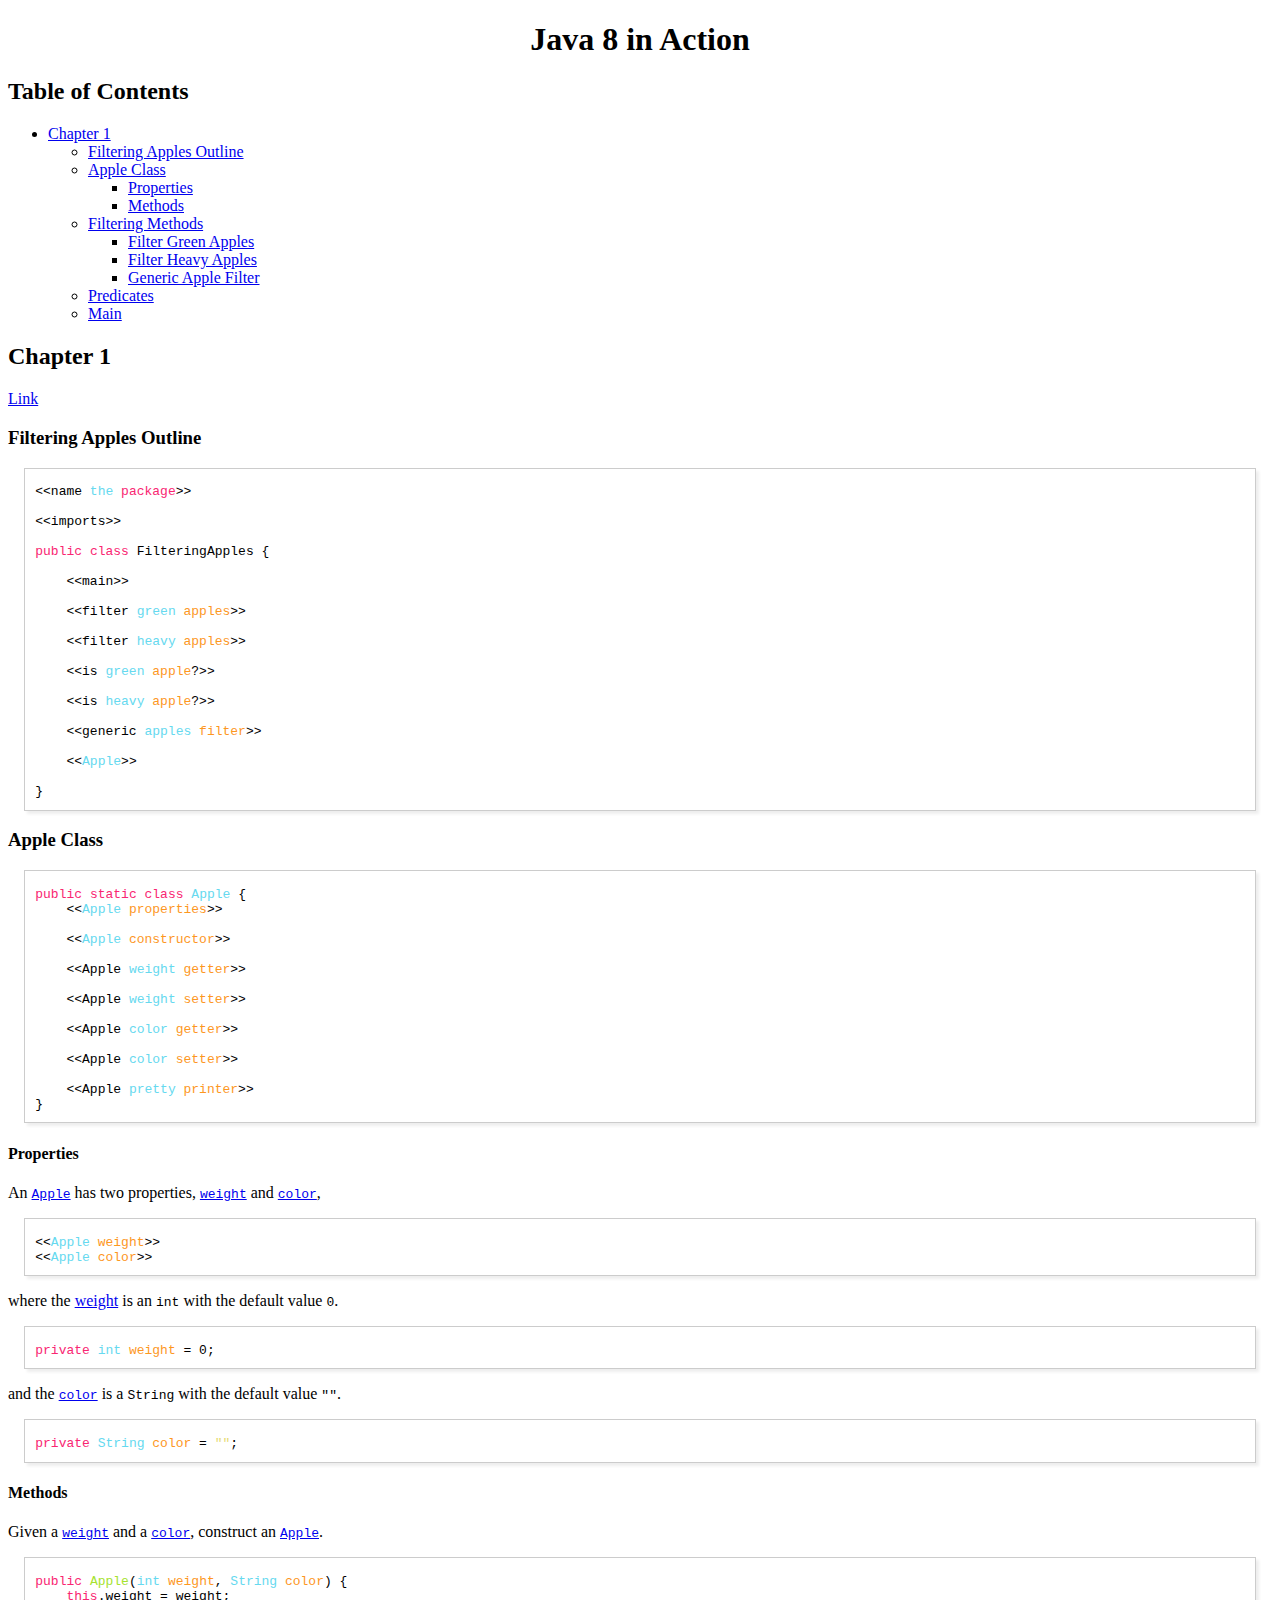
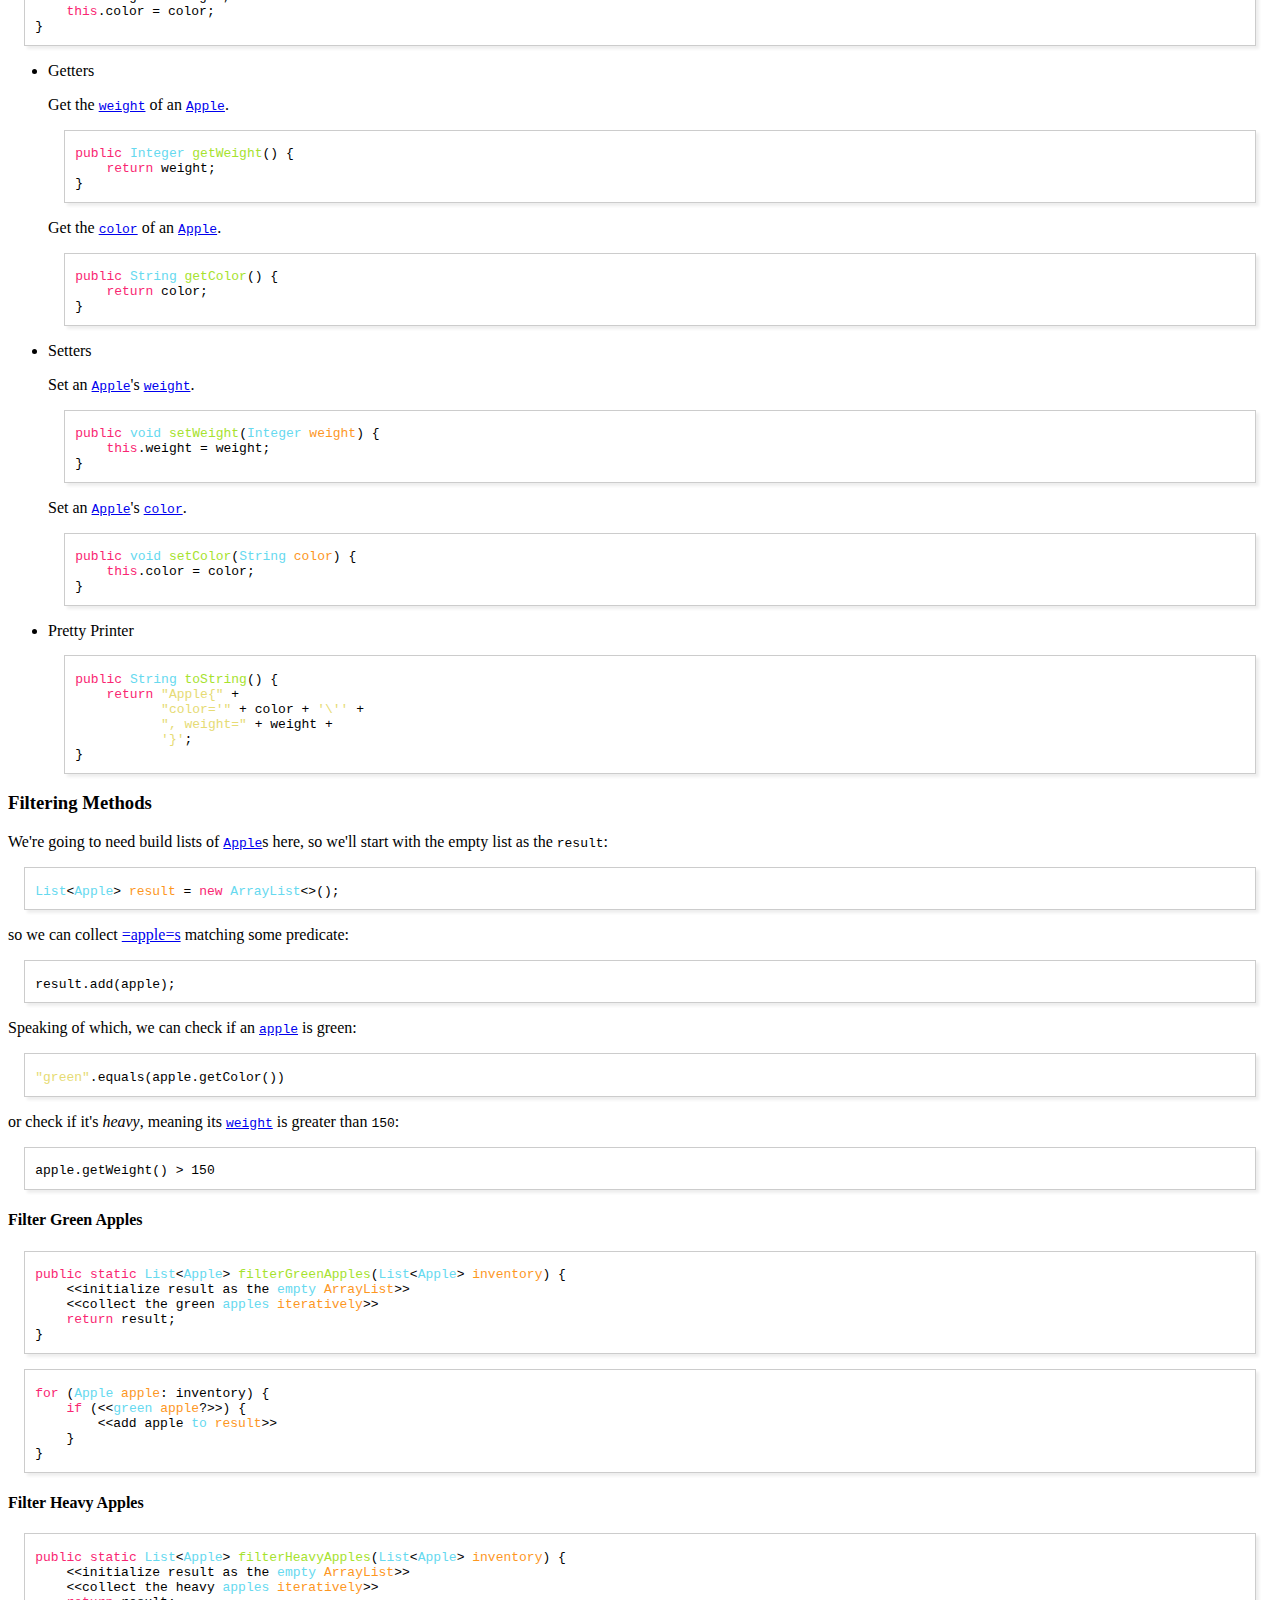
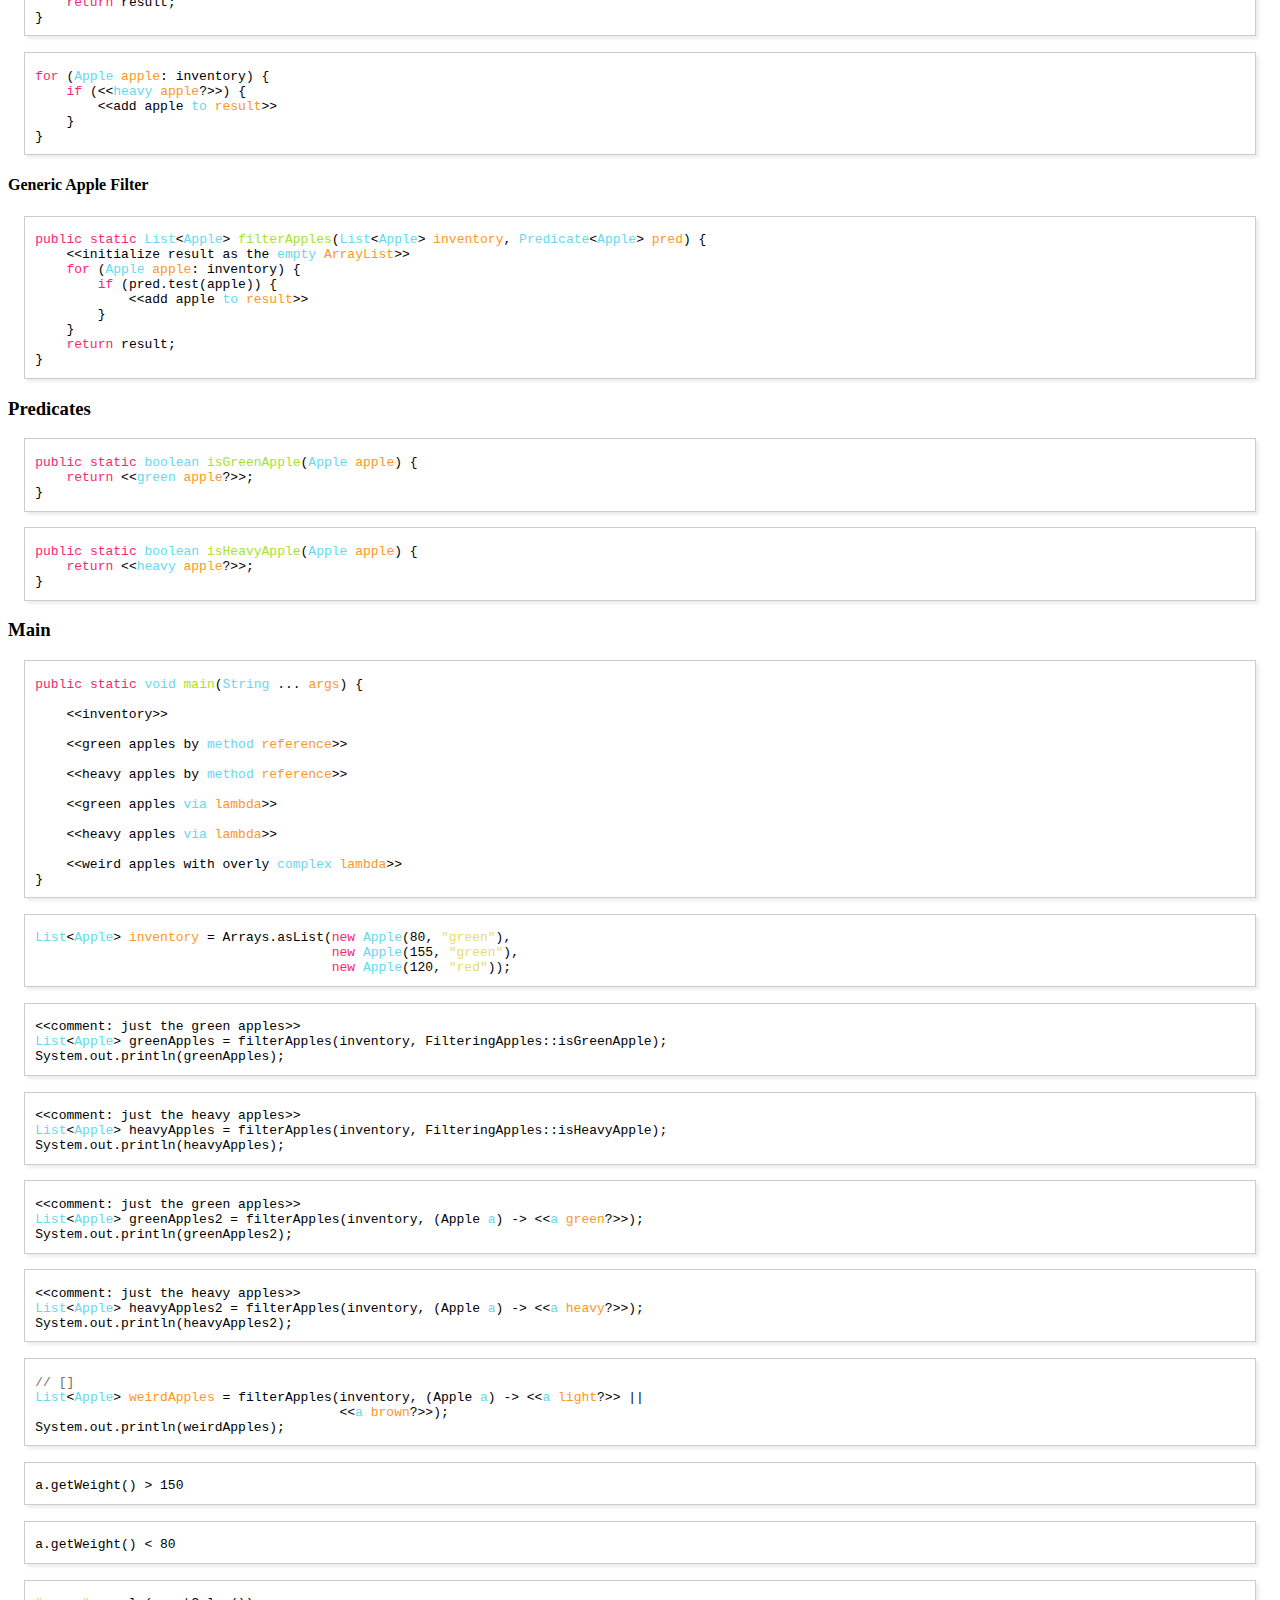
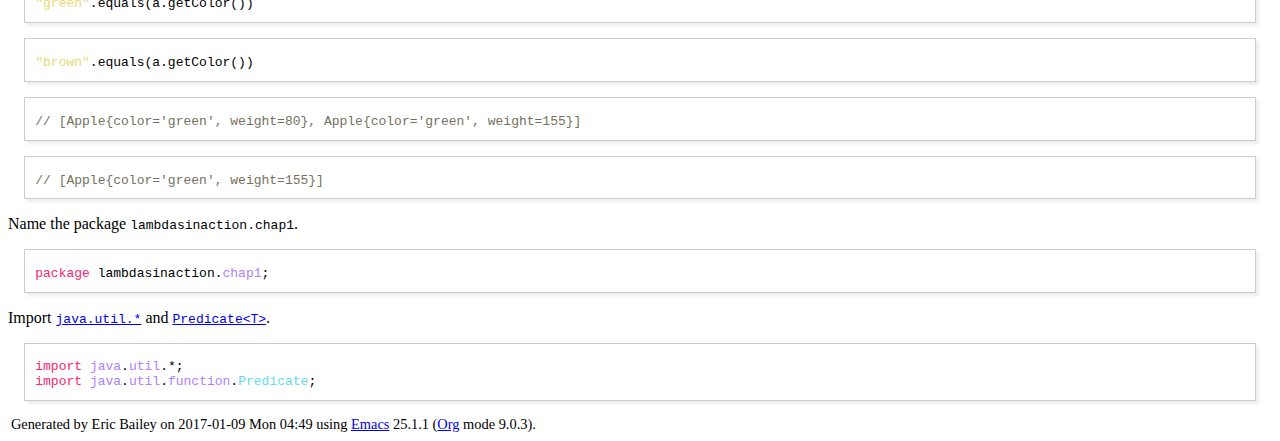
==== docs/java8.html @ 61af4e5e "its -> it's" ====
<!DOCTYPE html>
<html lang="en">
<head>
<!-- 2017-01-09 Mon 04:49 -->
<meta charset="utf-8">
<meta name="viewport" content="width=device-width, initial-scale=1">
<title>Java 8 in Action</title>
<meta name="generator" content="Org mode">
<meta name="author" content="Eric Bailey">
<meta name="description" content="Notes as I read the Java 8 Manning book."
>
<meta name="keywords" content="notes, Java, Java 8, functional programming">
<style type="text/css">
 <!--/*--><![CDATA[/*><!--*/
  .title  { text-align: center;
             margin-bottom: .2em; }
  .subtitle { text-align: center;
              font-size: medium;
              font-weight: bold;
              margin-top:0; }
  .todo   { font-family: monospace; color: red; }
  .done   { font-family: monospace; color: green; }
  .priority { font-family: monospace; color: orange; }
  .tag    { background-color: #eee; font-family: monospace;
            padding: 2px; font-size: 80%; font-weight: normal; }
  .timestamp { color: #bebebe; }
  .timestamp-kwd { color: #5f9ea0; }
  .org-right  { margin-left: auto; margin-right: 0px;  text-align: right; }
  .org-left   { margin-left: 0px;  margin-right: auto; text-align: left; }
  .org-center { margin-left: auto; margin-right: auto; text-align: center; }
  .underline { text-decoration: underline; }
  #postamble p, #preamble p { font-size: 90%; margin: .2em; }
  p.verse { margin-left: 3%; }
  pre {
    border: 1px solid #ccc;
    box-shadow: 3px 3px 3px #eee;
    padding: 8pt;
    font-family: monospace;
    overflow: auto;
    margin: 1.2em;
  }
  pre.src {
    position: relative;
    overflow: visible;
    padding-top: 1.2em;
  }
  pre.src:before {
    display: none;
    position: absolute;
    background-color: white;
    top: -10px;
    right: 10px;
    padding: 3px;
    border: 1px solid black;
  }
  pre.src:hover:before { display: inline;}
  /* Languages per Org manual */
  pre.src-asymptote:before { content: 'Asymptote'; }
  pre.src-awk:before { content: 'Awk'; }
  pre.src-C:before { content: 'C'; }
  /* pre.src-C++ doesn't work in CSS */
  pre.src-clojure:before { content: 'Clojure'; }
  pre.src-css:before { content: 'CSS'; }
  pre.src-D:before { content: 'D'; }
  pre.src-ditaa:before { content: 'ditaa'; }
  pre.src-dot:before { content: 'Graphviz'; }
  pre.src-calc:before { content: 'Emacs Calc'; }
  pre.src-emacs-lisp:before { content: 'Emacs Lisp'; }
  pre.src-fortran:before { content: 'Fortran'; }
  pre.src-gnuplot:before { content: 'gnuplot'; }
  pre.src-haskell:before { content: 'Haskell'; }
  pre.src-java:before { content: 'Java'; }
  pre.src-js:before { content: 'Javascript'; }
  pre.src-latex:before { content: 'LaTeX'; }
  pre.src-ledger:before { content: 'Ledger'; }
  pre.src-lisp:before { content: 'Lisp'; }
  pre.src-lilypond:before { content: 'Lilypond'; }
  pre.src-lua:before { content: 'Lua'; }
  pre.src-matlab:before { content: 'MATLAB'; }
  pre.src-mscgen:before { content: 'Mscgen'; }
  pre.src-ocaml:before { content: 'Objective Caml'; }
  pre.src-octave:before { content: 'Octave'; }
  pre.src-org:before { content: 'Org mode'; }
  pre.src-oz:before { content: 'OZ'; }
  pre.src-plantuml:before { content: 'Plantuml'; }
  pre.src-processing:before { content: 'Processing.js'; }
  pre.src-python:before { content: 'Python'; }
  pre.src-R:before { content: 'R'; }
  pre.src-ruby:before { content: 'Ruby'; }
  pre.src-sass:before { content: 'Sass'; }
  pre.src-scheme:before { content: 'Scheme'; }
  pre.src-screen:before { content: 'Gnu Screen'; }
  pre.src-sed:before { content: 'Sed'; }
  pre.src-sh:before { content: 'shell'; }
  pre.src-sql:before { content: 'SQL'; }
  pre.src-sqlite:before { content: 'SQLite'; }
  /* additional languages in org.el's org-babel-load-languages alist */
  pre.src-forth:before { content: 'Forth'; }
  pre.src-io:before { content: 'IO'; }
  pre.src-J:before { content: 'J'; }
  pre.src-makefile:before { content: 'Makefile'; }
  pre.src-maxima:before { content: 'Maxima'; }
  pre.src-perl:before { content: 'Perl'; }
  pre.src-picolisp:before { content: 'Pico Lisp'; }
  pre.src-scala:before { content: 'Scala'; }
  pre.src-shell:before { content: 'Shell Script'; }
  pre.src-ebnf2ps:before { content: 'ebfn2ps'; }
  /* additional language identifiers per "defun org-babel-execute"
       in ob-*.el */
  pre.src-cpp:before  { content: 'C++'; }
  pre.src-abc:before  { content: 'ABC'; }
  pre.src-coq:before  { content: 'Coq'; }
  pre.src-groovy:before  { content: 'Groovy'; }
  /* additional language identifiers from org-babel-shell-names in
     ob-shell.el: ob-shell is the only babel language using a lambda to put
     the execution function name together. */
  pre.src-bash:before  { content: 'bash'; }
  pre.src-csh:before  { content: 'csh'; }
  pre.src-ash:before  { content: 'ash'; }
  pre.src-dash:before  { content: 'dash'; }
  pre.src-ksh:before  { content: 'ksh'; }
  pre.src-mksh:before  { content: 'mksh'; }
  pre.src-posh:before  { content: 'posh'; }
  /* Additional Emacs modes also supported by the LaTeX listings package */
  pre.src-ada:before { content: 'Ada'; }
  pre.src-asm:before { content: 'Assembler'; }
  pre.src-caml:before { content: 'Caml'; }
  pre.src-delphi:before { content: 'Delphi'; }
  pre.src-html:before { content: 'HTML'; }
  pre.src-idl:before { content: 'IDL'; }
  pre.src-mercury:before { content: 'Mercury'; }
  pre.src-metapost:before { content: 'MetaPost'; }
  pre.src-modula-2:before { content: 'Modula-2'; }
  pre.src-pascal:before { content: 'Pascal'; }
  pre.src-ps:before { content: 'PostScript'; }
  pre.src-prolog:before { content: 'Prolog'; }
  pre.src-simula:before { content: 'Simula'; }
  pre.src-tcl:before { content: 'tcl'; }
  pre.src-tex:before { content: 'TeX'; }
  pre.src-plain-tex:before { content: 'Plain TeX'; }
  pre.src-verilog:before { content: 'Verilog'; }
  pre.src-vhdl:before { content: 'VHDL'; }
  pre.src-xml:before { content: 'XML'; }
  pre.src-nxml:before { content: 'XML'; }
  /* add a generic configuration mode; LaTeX export needs an additional
     (add-to-list 'org-latex-listings-langs '(conf " ")) in .emacs */
  pre.src-conf:before { content: 'Configuration File'; }

  table { border-collapse:collapse; }
  caption.t-above { caption-side: top; }
  caption.t-bottom { caption-side: bottom; }
  td, th { vertical-align:top;  }
  th.org-right  { text-align: center;  }
  th.org-left   { text-align: center;   }
  th.org-center { text-align: center; }
  td.org-right  { text-align: right;  }
  td.org-left   { text-align: left;   }
  td.org-center { text-align: center; }
  dt { font-weight: bold; }
  .footpara { display: inline; }
  .footdef  { margin-bottom: 1em; }
  .figure { padding: 1em; }
  .figure p { text-align: center; }
  .inlinetask {
    padding: 10px;
    border: 2px solid gray;
    margin: 10px;
    background: #ffffcc;
  }
  #org-div-home-and-up
   { text-align: right; font-size: 70%; white-space: nowrap; }
  textarea { overflow-x: auto; }
  .linenr { font-size: smaller }
  .code-highlighted { background-color: #ffff00; }
  .org-info-js_info-navigation { border-style: none; }
  #org-info-js_console-label
    { font-size: 10px; font-weight: bold; white-space: nowrap; }
  .org-info-js_search-highlight
    { background-color: #ffff00; color: #000000; font-weight: bold; }
  .org-svg { width: 90%; }
  /*]]>*/-->
</style>
<link rel="stylesheet" type="text/css" href="css/style.css">
<script type="text/javascript">
/*
@licstart  The following is the entire license notice for the
JavaScript code in this tag.

Copyright (C) 2012-2013 Free Software Foundation, Inc.

The JavaScript code in this tag is free software: you can
redistribute it and/or modify it under the terms of the GNU
General Public License (GNU GPL) as published by the Free Software
Foundation, either version 3 of the License, or (at your option)
any later version.  The code is distributed WITHOUT ANY WARRANTY;
without even the implied warranty of MERCHANTABILITY or FITNESS
FOR A PARTICULAR PURPOSE.  See the GNU GPL for more details.

As additional permission under GNU GPL version 3 section 7, you
may distribute non-source (e.g., minimized or compacted) forms of
that code without the copy of the GNU GPL normally required by
section 4, provided you include this license notice and a URL
through which recipients can access the Corresponding Source.


@licend  The above is the entire license notice
for the JavaScript code in this tag.
*/
<!--/*--><![CDATA[/*><!--*/
 function CodeHighlightOn(elem, id)
 {
   var target = document.getElementById(id);
   if(null != target) {
     elem.cacheClassElem = elem.className;
     elem.cacheClassTarget = target.className;
     target.className = "code-highlighted";
     elem.className   = "code-highlighted";
   }
 }
 function CodeHighlightOff(elem, id)
 {
   var target = document.getElementById(id);
   if(elem.cacheClassElem)
     elem.className = elem.cacheClassElem;
   if(elem.cacheClassTarget)
     target.className = elem.cacheClassTarget;
 }
/*]]>*///-->
</script>
</head>
<body>
<div id="content">
<h1 class="title">Java 8 in Action</h1>
<div id="table-of-contents">
<h2>Table of Contents</h2>
<div id="text-table-of-contents">
<ul>
<li><a href="#org511b9bd">Chapter 1</a>
<ul>
<li><a href="#orgb57538c">Filtering Apples Outline</a></li>
<li><a href="#orgd9b99a4">Apple Class</a>
<ul>
<li><a href="#orge6952b2">Properties</a></li>
<li><a href="#orgdcef512">Methods</a></li>
</ul>
</li>
<li><a href="#org8328d33">Filtering Methods</a>
<ul>
<li><a href="#org9aeba95">Filter Green Apples</a></li>
<li><a href="#org36861fb">Filter Heavy Apples</a></li>
<li><a href="#org4f412e4">Generic Apple Filter</a></li>
</ul>
</li>
<li><a href="#org5b24242">Predicates</a></li>
<li><a href="#orgb31140d">Main</a></li>
</ul>
</li>
</ul>
</div>
</div>

<div id="outline-container-org511b9bd" class="outline-2">
<h2 id="org511b9bd">Chapter 1</h2>
<div class="outline-text-2" id="text-org511b9bd">
<p>
<a href="https://github.com/java8/Java8InAction/blob/master/src/main/java/lambdasinaction/chap1/FilteringApples.java">Link</a>
</p>
</div>

<div id="outline-container-orgb57538c" class="outline-3">
<h3 id="orgb57538c">Filtering Apples Outline</h3>
<div class="outline-text-3" id="text-orgb57538c">
<div class="org-src-container">
<pre class="src src-java">&lt;&lt;name <span style="color: #66D9EF;">the</span> <span style="color: #F92672;">package</span>&gt;&gt;

&lt;&lt;imports&gt;&gt;

<span style="color: #F92672;">public</span> <span style="color: #F92672;">class</span> FilteringApples {

    &lt;&lt;main&gt;&gt;

    &lt;&lt;filter <span style="color: #66D9EF;">green</span> <span style="color: #FD971F;">apples</span>&gt;&gt;

    &lt;&lt;filter <span style="color: #66D9EF;">heavy</span> <span style="color: #FD971F;">apples</span>&gt;&gt;

    &lt;&lt;is <span style="color: #66D9EF;">green</span> <span style="color: #FD971F;">apple</span>?&gt;&gt;

    &lt;&lt;is <span style="color: #66D9EF;">heavy</span> <span style="color: #FD971F;">apple</span>?&gt;&gt;

    &lt;&lt;generic <span style="color: #66D9EF;">apples</span> <span style="color: #FD971F;">filter</span>&gt;&gt;

    &lt;&lt;<span style="color: #66D9EF;">Apple</span>&gt;&gt;

}
</pre>
</div>
</div>
</div>

<div id="outline-container-orgd9b99a4" class="outline-3">
<h3 id="orgd9b99a4">Apple Class</h3>
<div class="outline-text-3" id="text-orgd9b99a4">
<div class="org-src-container">
<pre class="src src-java" id="orgc52090d"><span style="color: #F92672;">public</span> <span style="color: #F92672;">static</span> <span style="color: #F92672;">class</span> <span style="color: #66D9EF;">Apple</span> {
    &lt;&lt;<span style="color: #66D9EF;">Apple</span> <span style="color: #FD971F;">properties</span>&gt;&gt;

    &lt;&lt;<span style="color: #66D9EF;">Apple</span> <span style="color: #FD971F;">constructor</span>&gt;&gt;

    &lt;&lt;Apple <span style="color: #66D9EF;">weight</span> <span style="color: #FD971F;">getter</span>&gt;&gt;

    &lt;&lt;Apple <span style="color: #66D9EF;">weight</span> <span style="color: #FD971F;">setter</span>&gt;&gt;

    &lt;&lt;Apple <span style="color: #66D9EF;">color</span> <span style="color: #FD971F;">getter</span>&gt;&gt;

    &lt;&lt;Apple <span style="color: #66D9EF;">color</span> <span style="color: #FD971F;">setter</span>&gt;&gt;

    &lt;&lt;Apple <span style="color: #66D9EF;">pretty</span> <span style="color: #FD971F;">printer</span>&gt;&gt;
}
</pre>
</div>
</div>

<div id="outline-container-orge6952b2" class="outline-4">
<h4 id="orge6952b2">Properties</h4>
<div class="outline-text-4" id="text-orge6952b2">
<p>
An <a href="#org4e19f62"><code>Apple</code></a> has two properties, <a href="#org7c8b452"><code>weight</code></a> and <a href="#org4e19f62"><code>color</code></a>,
</p>
<div class="org-src-container">
<pre class="src src-java" id="orgaf4d161">&lt;&lt;<span style="color: #66D9EF;">Apple</span> <span style="color: #FD971F;">weight</span>&gt;&gt;
&lt;&lt;<span style="color: #66D9EF;">Apple</span> <span style="color: #FD971F;">color</span>&gt;&gt;
</pre>
</div>

<p>
where the <a href="#org7c8b452">weight</a> is an <code>int</code> with the default value <code>0</code>.
</p>
<div class="org-src-container">
<pre class="src src-java" id="org7c8b452"><span style="color: #F92672;">private</span> <span style="color: #66D9EF;">int</span> <span style="color: #FD971F;">weight</span> = 0;
</pre>
</div>

<p>
and the <a href="#org9ebd824"><code>color</code></a> is a <code>String</code> with the default value <code>""</code>.
</p>
<div class="org-src-container">
<pre class="src src-java" id="org9ebd824"><span style="color: #F92672;">private</span> <span style="color: #66D9EF;">String</span> <span style="color: #FD971F;">color</span> = <span style="color: #E6DB74;">""</span>;
</pre>
</div>
</div>
</div>

<div id="outline-container-orgdcef512" class="outline-4">
<h4 id="orgdcef512">Methods</h4>
<div class="outline-text-4" id="text-orgdcef512">
<p>
Given a <a href="#org7c8b452"><code>weight</code></a> and a <a href="#org9ebd824"><code>color</code></a>, construct an <a href="#orgc52090d"><code>Apple</code></a>.
</p>
<div class="org-src-container">
<pre class="src src-java" id="orgfcab7ca"><span style="color: #F92672;">public</span> <span style="color: #A6E22E;">Apple</span>(<span style="color: #66D9EF;">int</span> <span style="color: #FD971F;">weight</span>, <span style="color: #66D9EF;">String</span> <span style="color: #FD971F;">color</span>) {
    <span style="color: #F92672;">this</span>.weight = weight;
    <span style="color: #F92672;">this</span>.color = color;
}
</pre>
</div>
</div>

<ul class="org-ul"><li><a id="org7775746"></a>Getters<br ><div class="outline-text-5" id="text-org7775746">
<p>
Get the <a href="#org7c8b452"><code>weight</code></a> of an <a href="#orgc52090d"><code>Apple</code></a>.
</p>
<div class="org-src-container">
<pre class="src src-java" id="org38d8790"><span style="color: #F92672;">public</span> <span style="color: #66D9EF;">Integer</span> <span style="color: #A6E22E;">getWeight</span>() {
    <span style="color: #F92672;">return</span> weight;
}
</pre>
</div>

<p>
Get the <a href="#org9ebd824"><code>color</code></a> of an <a href="#orgc52090d"><code>Apple</code></a>.
</p>
<div class="org-src-container">
<pre class="src src-java" id="org03a87e6"><span style="color: #F92672;">public</span> <span style="color: #66D9EF;">String</span> <span style="color: #A6E22E;">getColor</span>() {
    <span style="color: #F92672;">return</span> color;
}
</pre>
</div>
</div></li>

<li><a id="org16bcf7a"></a>Setters<br ><div class="outline-text-5" id="text-org16bcf7a">
<p>
Set an <a href="#orgc52090d"><code>Apple</code></a>'s <a href="#org7c8b452"><code>weight</code></a>.
</p>
<div class="org-src-container">
<pre class="src src-java" id="orgcb8da80"><span style="color: #F92672;">public</span> <span style="color: #66D9EF;">void</span> <span style="color: #A6E22E;">setWeight</span>(<span style="color: #66D9EF;">Integer</span> <span style="color: #FD971F;">weight</span>) {
    <span style="color: #F92672;">this</span>.weight = weight;
}
</pre>
</div>

<p>
Set an <a href="#orgc52090d"><code>Apple</code></a>'s <a href="#org9ebd824"><code>color</code></a>.
</p>
<div class="org-src-container">
<pre class="src src-java" id="org4e19f62"><span style="color: #F92672;">public</span> <span style="color: #66D9EF;">void</span> <span style="color: #A6E22E;">setColor</span>(<span style="color: #66D9EF;">String</span> <span style="color: #FD971F;">color</span>) {
    <span style="color: #F92672;">this</span>.color = color;
}
</pre>
</div>
</div></li>

<li><a id="org932ff50"></a>Pretty Printer<br ><div class="outline-text-5" id="text-org932ff50">
<div class="org-src-container">
<pre class="src src-java" id="orgfd497fd"><span style="color: #F92672;">public</span> <span style="color: #66D9EF;">String</span> <span style="color: #A6E22E;">toString</span>() {
    <span style="color: #F92672;">return</span> <span style="color: #E6DB74;">"Apple{"</span> +
           <span style="color: #E6DB74;">"color='"</span> + color + <span style="color: #E6DB74;">'\''</span> +
           <span style="color: #E6DB74;">", weight="</span> + weight +
           <span style="color: #E6DB74;">'}'</span>;
}
</pre>
</div>
</div></li></ul>
</div>
</div>

<div id="outline-container-org8328d33" class="outline-3">
<h3 id="org8328d33">Filtering Methods</h3>
<div class="outline-text-3" id="text-org8328d33">
<p>
We're going to need build lists of <a href="#orgc52090d"><code>Apple</code></a>s here, so we'll start with the empty
list as the <code>result</code>:
</p>
<div class="org-src-container">
<pre class="src src-java" id="org9f8c28c"><span style="color: #66D9EF;">List</span>&lt;<span style="color: #66D9EF;">Apple</span>&gt; <span style="color: #FD971F;">result</span> = <span style="color: #F92672;">new</span> <span style="color: #66D9EF;">ArrayList</span>&lt;&gt;();
</pre>
</div>

<p>
so we can collect <a href="#orgc52090d">=apple=s</a> matching some predicate:
</p>
<div class="org-src-container">
<pre class="src src-java" id="org22a1d79">result.add(apple);
</pre>
</div>

<p>
Speaking of which, we can check if an <a href="#orgc52090d"><code>apple</code></a> is green:
</p>
<div class="org-src-container">
<pre class="src src-java" id="org7c223d4"><span style="color: #E6DB74;">"green"</span>.equals(apple.getColor())
</pre>
</div>

<p>
or check if it's <i>heavy</i>, meaning its <a href="#org7c8b452"><code>weight</code></a> is greater than <code>150</code>:
</p>
<div class="org-src-container">
<pre class="src src-java" id="orgec59f2c">apple.getWeight() &gt; 150
</pre>
</div>
</div>

<div id="outline-container-org9aeba95" class="outline-4">
<h4 id="org9aeba95">Filter Green Apples</h4>
<div class="outline-text-4" id="text-org9aeba95">
<div class="org-src-container">
<pre class="src src-java" id="orgbb8fe12"><span style="color: #F92672;">public</span> <span style="color: #F92672;">static</span> <span style="color: #66D9EF;">List</span>&lt;<span style="color: #66D9EF;">Apple</span>&gt; <span style="color: #A6E22E;">filterGreenApples</span>(<span style="color: #66D9EF;">List</span>&lt;<span style="color: #66D9EF;">Apple</span>&gt; <span style="color: #FD971F;">inventory</span>) {
    &lt;&lt;initialize result as the <span style="color: #66D9EF;">empty</span> <span style="color: #FD971F;">ArrayList</span>&gt;&gt;
    &lt;&lt;collect the green <span style="color: #66D9EF;">apples</span> <span style="color: #FD971F;">iteratively</span>&gt;&gt;
    <span style="color: #F92672;">return</span> result;
}
</pre>
</div>

<div class="org-src-container">
<pre class="src src-java" id="org71d601a"><span style="color: #F92672;">for</span> (<span style="color: #66D9EF;">Apple</span> <span style="color: #FD971F;">apple</span>: inventory) {
    <span style="color: #F92672;">if</span> (&lt;&lt;<span style="color: #66D9EF;">green</span> <span style="color: #FD971F;">apple</span>?&gt;&gt;) {
        &lt;&lt;add apple <span style="color: #66D9EF;">to</span> <span style="color: #FD971F;">result</span>&gt;&gt;
    }
}
</pre>
</div>
</div>
</div>

<div id="outline-container-org36861fb" class="outline-4">
<h4 id="org36861fb">Filter Heavy Apples</h4>
<div class="outline-text-4" id="text-org36861fb">
<div class="org-src-container">
<pre class="src src-java" id="org8fc3eea"><span style="color: #F92672;">public</span> <span style="color: #F92672;">static</span> <span style="color: #66D9EF;">List</span>&lt;<span style="color: #66D9EF;">Apple</span>&gt; <span style="color: #A6E22E;">filterHeavyApples</span>(<span style="color: #66D9EF;">List</span>&lt;<span style="color: #66D9EF;">Apple</span>&gt; <span style="color: #FD971F;">inventory</span>) {
    &lt;&lt;initialize result as the <span style="color: #66D9EF;">empty</span> <span style="color: #FD971F;">ArrayList</span>&gt;&gt;
    &lt;&lt;collect the heavy <span style="color: #66D9EF;">apples</span> <span style="color: #FD971F;">iteratively</span>&gt;&gt;
    <span style="color: #F92672;">return</span> result;
}
</pre>
</div>

<div class="org-src-container">
<pre class="src src-java" id="orgfb46a0c"><span style="color: #F92672;">for</span> (<span style="color: #66D9EF;">Apple</span> <span style="color: #FD971F;">apple</span>: inventory) {
    <span style="color: #F92672;">if</span> (&lt;&lt;<span style="color: #66D9EF;">heavy</span> <span style="color: #FD971F;">apple</span>?&gt;&gt;) {
        &lt;&lt;add apple <span style="color: #66D9EF;">to</span> <span style="color: #FD971F;">result</span>&gt;&gt;
    }
}
</pre>
</div>
</div>
</div>

<div id="outline-container-org4f412e4" class="outline-4">
<h4 id="org4f412e4">Generic Apple Filter</h4>
<div class="outline-text-4" id="text-org4f412e4">
<div class="org-src-container">
<pre class="src src-java" id="orge0a5fea"><span style="color: #F92672;">public</span> <span style="color: #F92672;">static</span> <span style="color: #66D9EF;">List</span>&lt;<span style="color: #66D9EF;">Apple</span>&gt; <span style="color: #A6E22E;">filterApples</span>(<span style="color: #66D9EF;">List</span>&lt;<span style="color: #66D9EF;">Apple</span>&gt; <span style="color: #FD971F;">inventory</span>, <span style="color: #66D9EF;">Predicate</span>&lt;<span style="color: #66D9EF;">Apple</span>&gt; <span style="color: #FD971F;">pred</span>) {
    &lt;&lt;initialize result as the <span style="color: #66D9EF;">empty</span> <span style="color: #FD971F;">ArrayList</span>&gt;&gt;
    <span style="color: #F92672;">for</span> (<span style="color: #66D9EF;">Apple</span> <span style="color: #FD971F;">apple</span>: inventory) {
        <span style="color: #F92672;">if</span> (pred.test(apple)) {
            &lt;&lt;add apple <span style="color: #66D9EF;">to</span> <span style="color: #FD971F;">result</span>&gt;&gt;
        }
    }
    <span style="color: #F92672;">return</span> result;
}
</pre>
</div>
</div>
</div>
</div>

<div id="outline-container-org5b24242" class="outline-3">
<h3 id="org5b24242">Predicates</h3>
<div class="outline-text-3" id="text-org5b24242">
<div class="org-src-container">
<pre class="src src-java" id="orgbb2c9ce"><span style="color: #F92672;">public</span> <span style="color: #F92672;">static</span> <span style="color: #66D9EF;">boolean</span> <span style="color: #A6E22E;">isGreenApple</span>(<span style="color: #66D9EF;">Apple</span> <span style="color: #FD971F;">apple</span>) {
    <span style="color: #F92672;">return</span> &lt;&lt;<span style="color: #66D9EF;">green</span> <span style="color: #FD971F;">apple</span>?&gt;&gt;;
}
</pre>
</div>

<div class="org-src-container">
<pre class="src src-java" id="orgf20456b"><span style="color: #F92672;">public</span> <span style="color: #F92672;">static</span> <span style="color: #66D9EF;">boolean</span> <span style="color: #A6E22E;">isHeavyApple</span>(<span style="color: #66D9EF;">Apple</span> <span style="color: #FD971F;">apple</span>) {
    <span style="color: #F92672;">return</span> &lt;&lt;<span style="color: #66D9EF;">heavy</span> <span style="color: #FD971F;">apple</span>?&gt;&gt;;
}
</pre>
</div>
</div>
</div>

<div id="outline-container-orgb31140d" class="outline-3">
<h3 id="orgb31140d">Main</h3>
<div class="outline-text-3" id="text-orgb31140d">
<div class="org-src-container">
<pre class="src src-java" id="org240fe2f"><span style="color: #F92672;">public</span> <span style="color: #F92672;">static</span> <span style="color: #66D9EF;">void</span> <span style="color: #A6E22E;">main</span>(<span style="color: #66D9EF;">String</span> ... <span style="color: #FD971F;">args</span>) {

    &lt;&lt;inventory&gt;&gt;

    &lt;&lt;green apples by <span style="color: #66D9EF;">method</span> <span style="color: #FD971F;">reference</span>&gt;&gt;

    &lt;&lt;heavy apples by <span style="color: #66D9EF;">method</span> <span style="color: #FD971F;">reference</span>&gt;&gt;

    &lt;&lt;green apples <span style="color: #66D9EF;">via</span> <span style="color: #FD971F;">lambda</span>&gt;&gt;

    &lt;&lt;heavy apples <span style="color: #66D9EF;">via</span> <span style="color: #FD971F;">lambda</span>&gt;&gt;

    &lt;&lt;weird apples with overly <span style="color: #66D9EF;">complex</span> <span style="color: #FD971F;">lambda</span>&gt;&gt;
}
</pre>
</div>

<div class="org-src-container">
<pre class="src src-java" id="org508366c"><span style="color: #66D9EF;">List</span>&lt;<span style="color: #66D9EF;">Apple</span>&gt; <span style="color: #FD971F;">inventory</span> = Arrays.asList(<span style="color: #F92672;">new</span> <span style="color: #66D9EF;">Apple</span>(80, <span style="color: #E6DB74;">"green"</span>),
                                      <span style="color: #F92672;">new</span> <span style="color: #66D9EF;">Apple</span>(155, <span style="color: #E6DB74;">"green"</span>),
                                      <span style="color: #F92672;">new</span> <span style="color: #66D9EF;">Apple</span>(120, <span style="color: #E6DB74;">"red"</span>));
</pre>
</div>

<div class="org-src-container">
<pre class="src src-java" id="org360b0d8">&lt;&lt;comment: just the green apples&gt;&gt;
<span style="color: #66D9EF;">List</span>&lt;<span style="color: #66D9EF;">Apple</span>&gt; greenApples = filterApples(inventory, FilteringApples::isGreenApple);
System.out.println(greenApples);
</pre>
</div>

<div class="org-src-container">
<pre class="src src-java" id="org474a0b0">&lt;&lt;comment: just the heavy apples&gt;&gt;
<span style="color: #66D9EF;">List</span>&lt;<span style="color: #66D9EF;">Apple</span>&gt; heavyApples = filterApples(inventory, FilteringApples::isHeavyApple);
System.out.println(heavyApples);
</pre>
</div>

<div class="org-src-container">
<pre class="src src-java" id="org5efd696">&lt;&lt;comment: just the green apples&gt;&gt;
<span style="color: #66D9EF;">List</span>&lt;<span style="color: #66D9EF;">Apple</span>&gt; greenApples2 = filterApples(inventory, (Apple <span style="color: #66D9EF;">a</span>) -&gt; &lt;&lt;<span style="color: #66D9EF;">a</span> <span style="color: #FD971F;">green</span>?&gt;&gt;);
System.out.println(greenApples2);
</pre>
</div>

<div class="org-src-container">
<pre class="src src-java" id="org10435e6">&lt;&lt;comment: just the heavy apples&gt;&gt;
<span style="color: #66D9EF;">List</span>&lt;<span style="color: #66D9EF;">Apple</span>&gt; heavyApples2 = filterApples(inventory, (Apple <span style="color: #66D9EF;">a</span>) -&gt; &lt;&lt;<span style="color: #66D9EF;">a</span> <span style="color: #FD971F;">heavy</span>?&gt;&gt;);
System.out.println(heavyApples2);
</pre>
</div>

<div class="org-src-container">
<pre class="src src-java" id="orge4db55d"><span style="color: #75715E;">// </span><span style="color: #75715E;">[]</span>
<span style="color: #66D9EF;">List</span>&lt;<span style="color: #66D9EF;">Apple</span>&gt; <span style="color: #FD971F;">weirdApples</span> = filterApples(inventory, (Apple <span style="color: #66D9EF;">a</span>) -&gt; &lt;&lt;<span style="color: #66D9EF;">a</span> <span style="color: #FD971F;">light</span>?&gt;&gt; ||
                                       &lt;&lt;<span style="color: #66D9EF;">a</span> <span style="color: #FD971F;">brown</span>?&gt;&gt;);
System.out.println(weirdApples);
</pre>
</div>

<div class="org-src-container">
<pre class="src src-java" id="orgfa9ac89">a.getWeight() &gt; 150
</pre>
</div>

<div class="org-src-container">
<pre class="src src-java" id="orgc3f4224">a.getWeight() &lt; 80
</pre>
</div>

<div class="org-src-container">
<pre class="src src-java" id="org8599d87"><span style="color: #E6DB74;">"green"</span>.equals(a.getColor())
</pre>
</div>

<div class="org-src-container">
<pre class="src src-java" id="orgb0e56d6"><span style="color: #E6DB74;">"brown"</span>.equals(a.getColor())
</pre>
</div>

<div class="org-src-container">
<pre class="src src-java" id="org34fbe36"><span style="color: #75715E;">// </span><span style="color: #75715E;">[Apple{color='green', weight=80}, Apple{color='green', weight=155}]</span>
</pre>
</div>

<div class="org-src-container">
<pre class="src src-java" id="org619946b"><span style="color: #75715E;">// </span><span style="color: #75715E;">[Apple{color='green', weight=155}]</span>
</pre>
</div>

<p>
Name the package <code>lambdasinaction.chap1</code>.
</p>
<div class="org-src-container">
<pre class="src src-java" id="org17c012a"><span style="color: #F92672;">package</span> lambdasinaction.<span style="color: #AE81FF;">chap1</span>;
</pre>
</div>

<p>
Import <a href="https://docs.oracle.com/javase/8/docs/api/java/util/package-summary.html#package.description"><code>java.util.*</code></a> and <a href="https://docs.oracle.com/javase/8/docs/api/java/util/function/Predicate.html"><code>Predicate&lt;T&gt;</code></a>.
</p>
<div class="org-src-container">
<pre class="src src-java" id="orga09e2d1"><span style="color: #F92672;">import</span> <span style="color: #AE81FF;">java</span>.<span style="color: #AE81FF;">util</span>.*;
<span style="color: #F92672;">import</span> <span style="color: #AE81FF;">java</span>.<span style="color: #AE81FF;">util</span>.<span style="color: #AE81FF;">function</span>.<span style="color: #66D9EF;">Predicate</span>;
</pre>
</div>
</div>
</div>
</div>
</div>
<div id="postamble" class="status">
<p>Generated by <span class="author">Eric Bailey</span> on <span class="date">2017-01-09 Mon 04:49</span> using <span class="creator"><a href="http://www.gnu.org/software/emacs/">Emacs</a> 25.1.1 (<a href="http://orgmode.org">Org</a> mode 9.0.3)</span>.
</div>
</body>
</html>
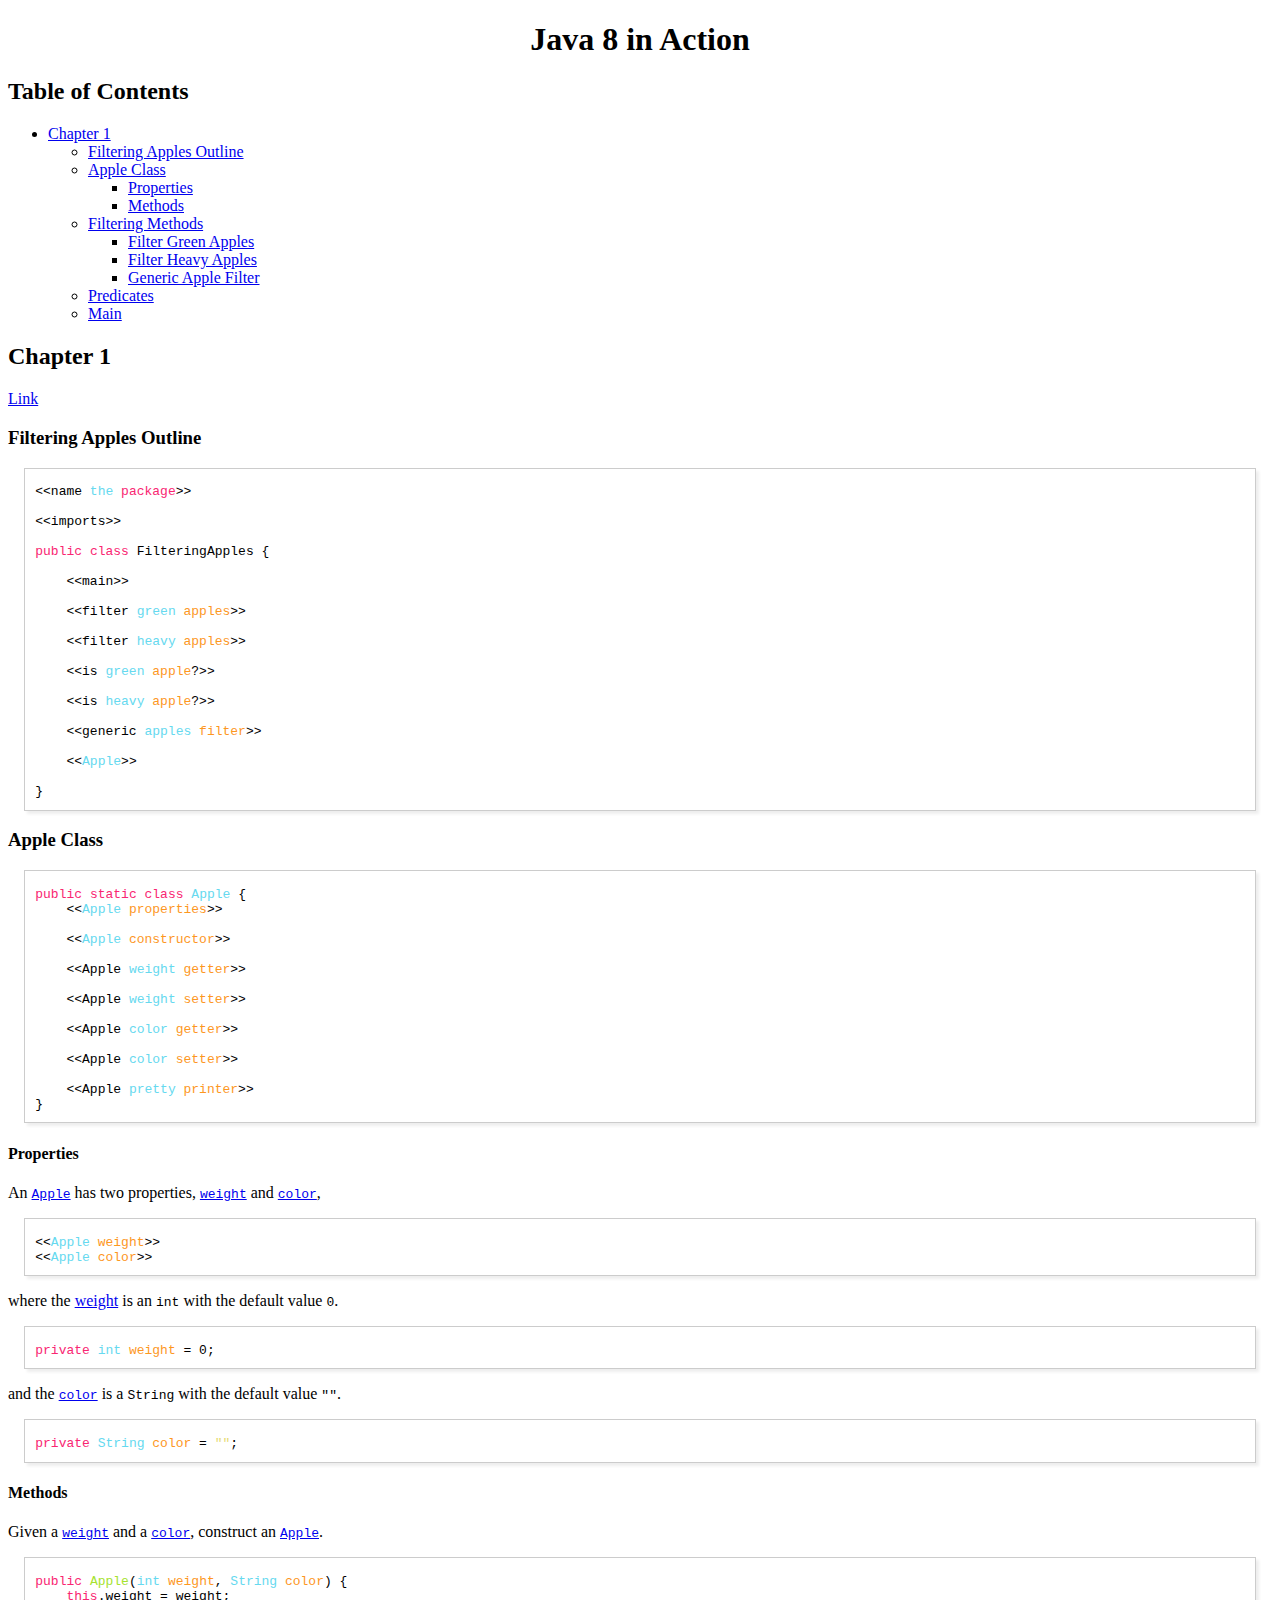
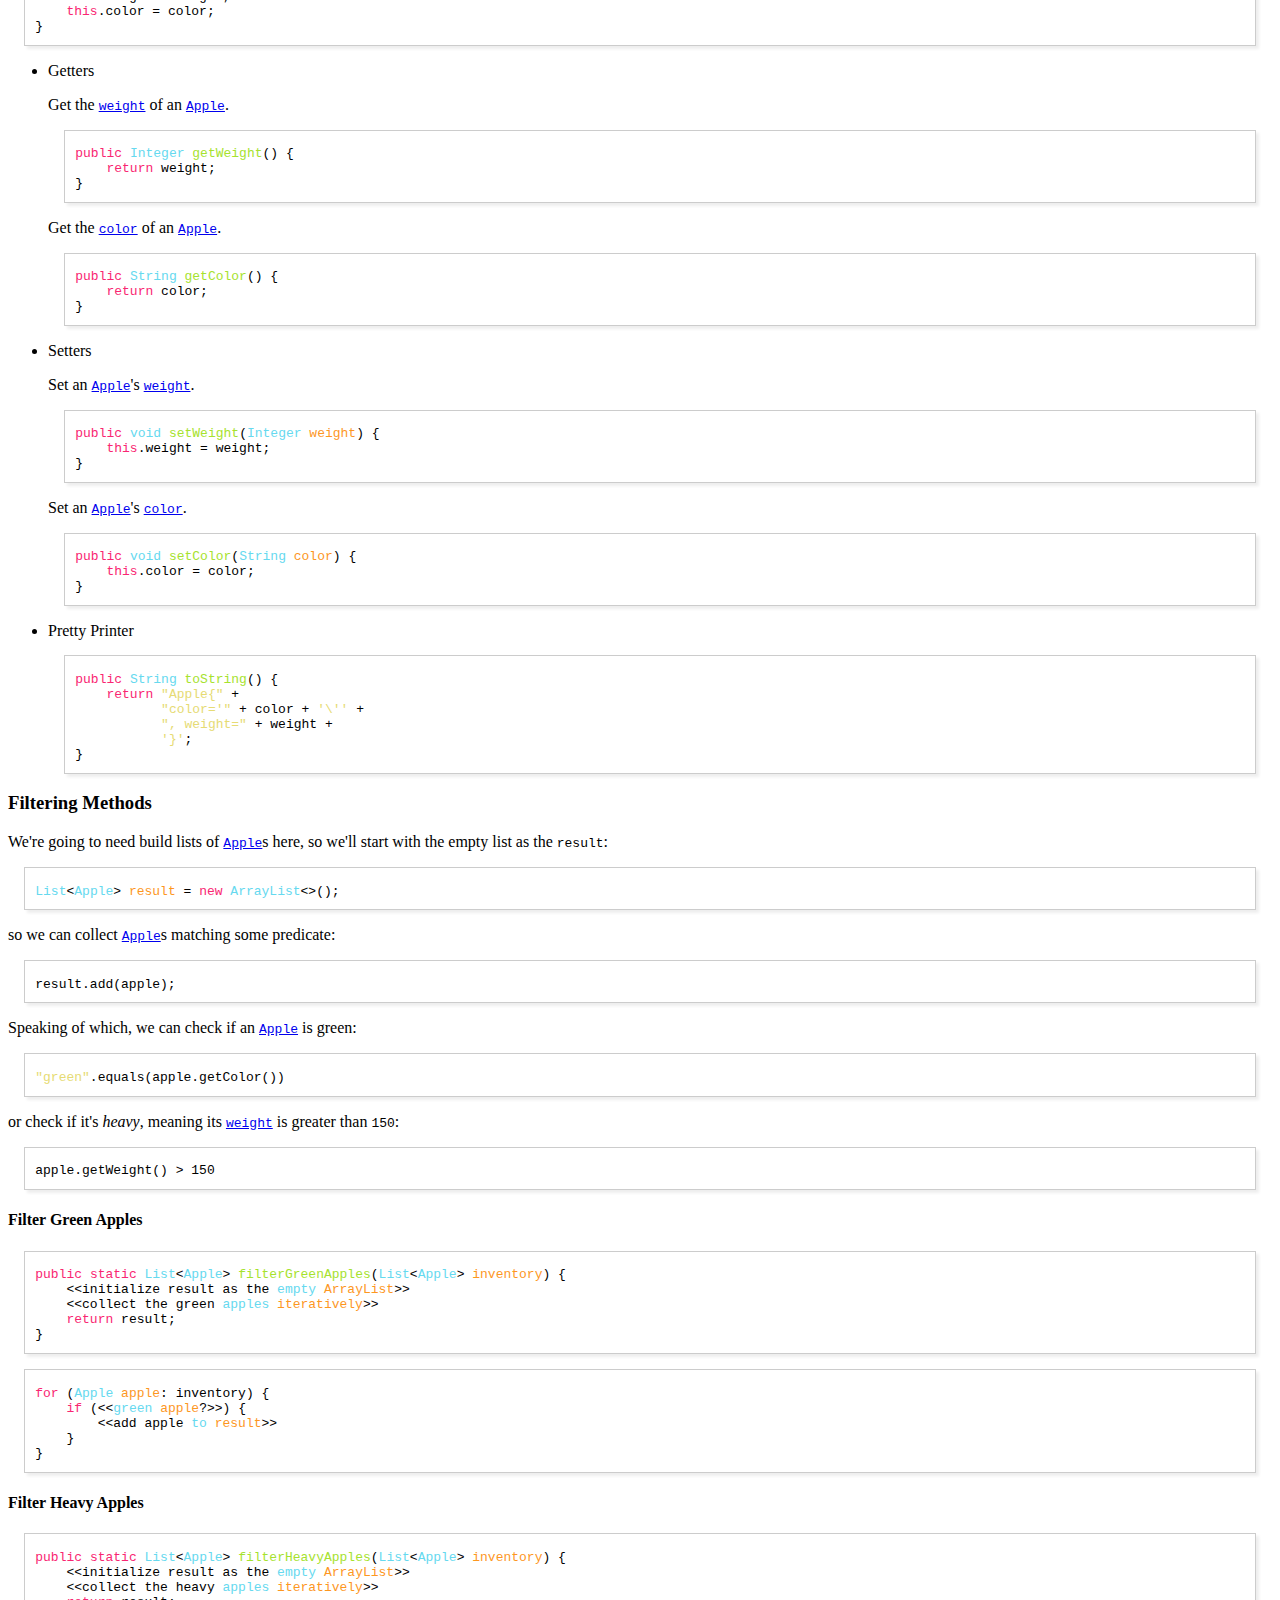
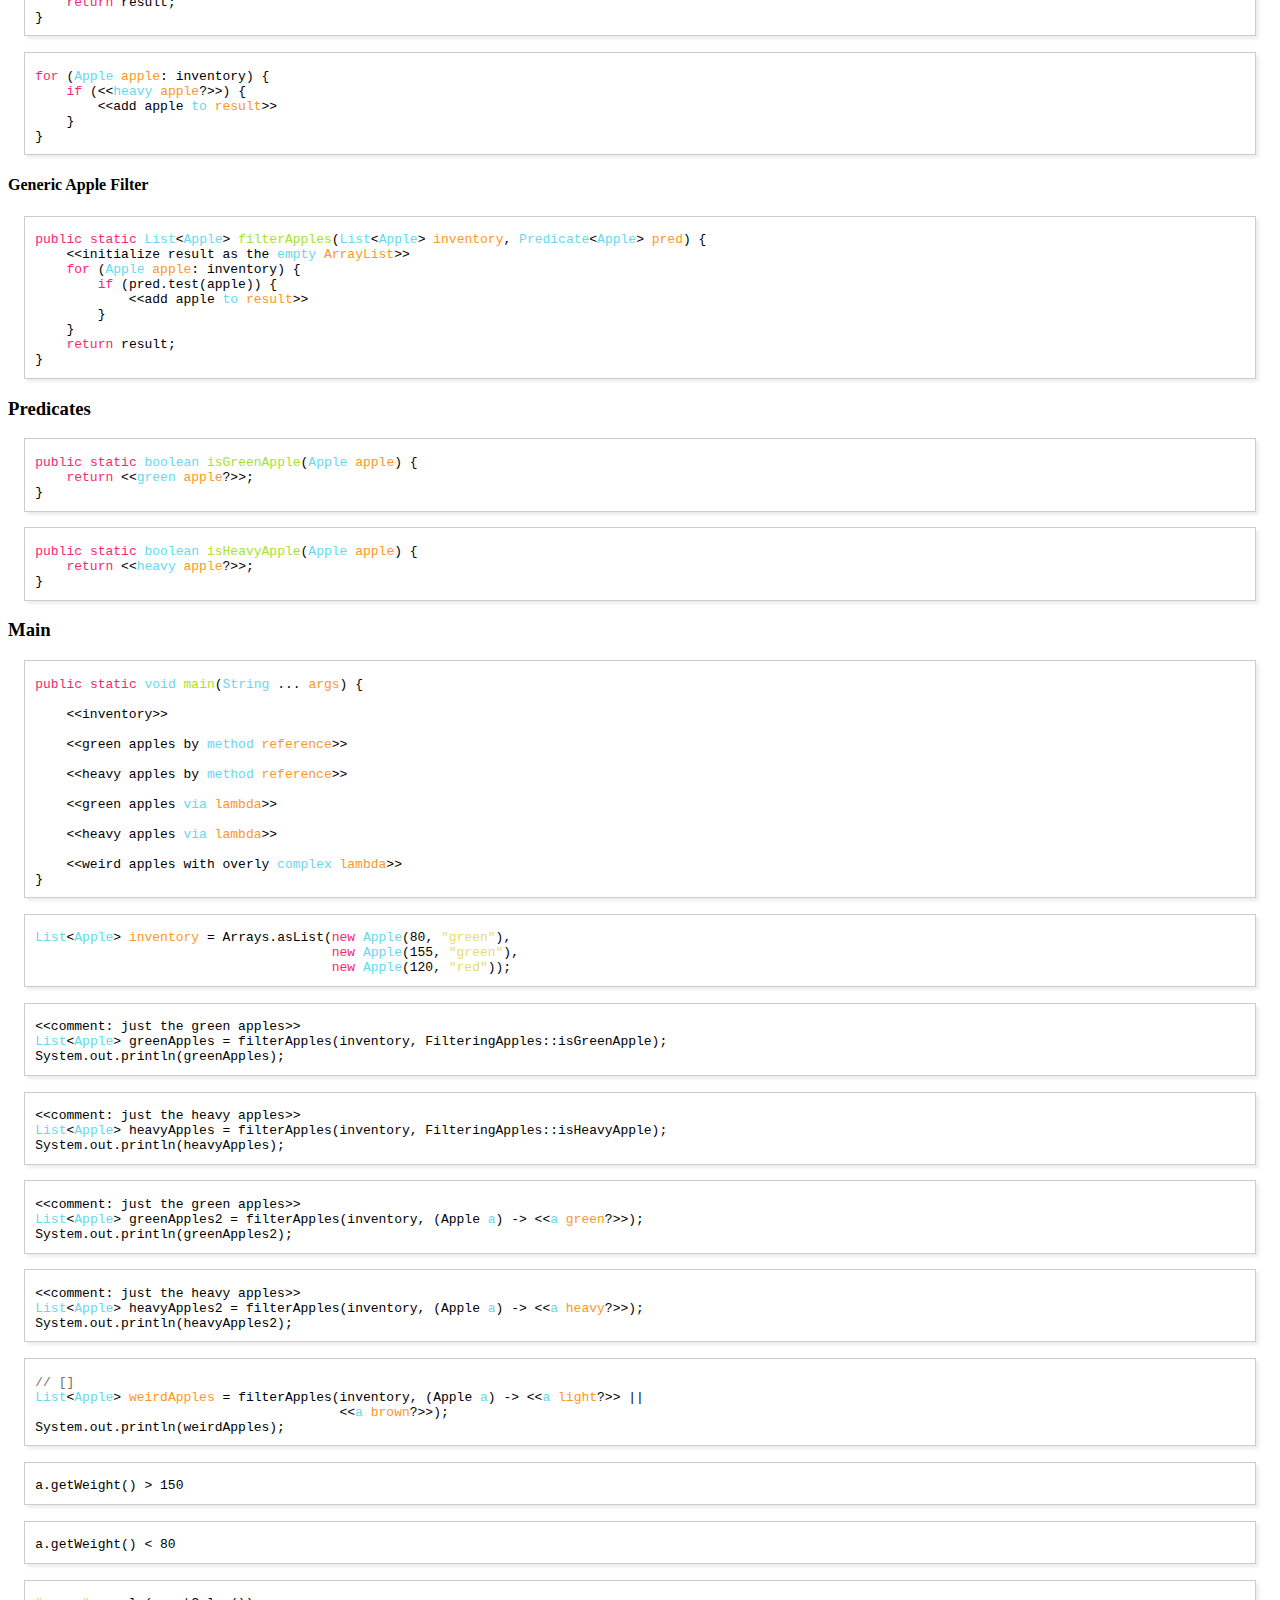
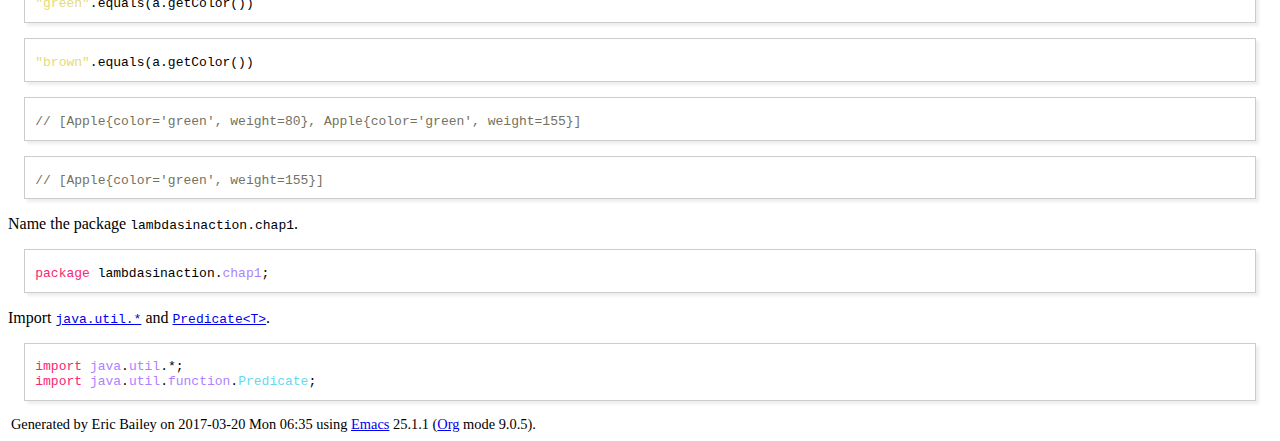
==== commit c1dbf32e: "Tweak java8.org" ====
--- a/docs/java8.html
+++ b/docs/java8.html
@@ -1,7 +1,7 @@
 <!DOCTYPE html>
 <html lang="en">
 <head>
-<!-- 2017-01-09 Mon 04:49 -->
+<!-- 2017-03-20 Mon 06:35 -->
 <meta charset="utf-8">
 <meta name="viewport" content="width=device-width, initial-scale=1">
 <title>Java 8 in Action</title>
@@ -365,7 +365,7 @@
 </div>
 </div>
 
-<ul class="org-ul"><li><a id="org7775746"></a>Getters<br ><div class="outline-text-5" id="text-org7775746">
+<ul class="org-ul"><li><a id="org7775746"></a>Getters<br><div class="outline-text-5" id="text-org7775746">
 <p>
 Get the <a href="#org7c8b452"><code>weight</code></a> of an <a href="#orgc52090d"><code>Apple</code></a>.
 </p>
@@ -387,7 +387,7 @@
 </div>
 </div></li>
 
-<li><a id="org16bcf7a"></a>Setters<br ><div class="outline-text-5" id="text-org16bcf7a">
+<li><a id="org16bcf7a"></a>Setters<br><div class="outline-text-5" id="text-org16bcf7a">
 <p>
 Set an <a href="#orgc52090d"><code>Apple</code></a>'s <a href="#org7c8b452"><code>weight</code></a>.
 </p>
@@ -409,7 +409,7 @@
 </div>
 </div></li>
 
-<li><a id="org932ff50"></a>Pretty Printer<br ><div class="outline-text-5" id="text-org932ff50">
+<li><a id="org932ff50"></a>Pretty Printer<br><div class="outline-text-5" id="text-org932ff50">
 <div class="org-src-container">
 <pre class="src src-java" id="orgfd497fd"><span style="color: #F92672;">public</span> <span style="color: #66D9EF;">String</span> <span style="color: #A6E22E;">toString</span>() {
     <span style="color: #F92672;">return</span> <span style="color: #E6DB74;">"Apple{"</span> +
@@ -436,7 +436,7 @@
 </div>
 
 <p>
-so we can collect <a href="#orgc52090d">=apple=s</a> matching some predicate:
+so we can collect <a href="#orgc52090d"><code>Apple</code></a>s matching some predicate:
 </p>
 <div class="org-src-container">
 <pre class="src src-java" id="org22a1d79">result.add(apple);
@@ -444,7 +444,7 @@
 </div>
 
 <p>
-Speaking of which, we can check if an <a href="#orgc52090d"><code>apple</code></a> is green:
+Speaking of which, we can check if an <a href="#orgc52090d"><code>Apple</code></a> is green:
 </p>
 <div class="org-src-container">
 <pre class="src src-java" id="org7c223d4"><span style="color: #E6DB74;">"green"</span>.equals(apple.getColor())
@@ -659,7 +659,7 @@
 </div>
 </div>
 <div id="postamble" class="status">
-<p>Generated by <span class="author">Eric Bailey</span> on <span class="date">2017-01-09 Mon 04:49</span> using <span class="creator"><a href="http://www.gnu.org/software/emacs/">Emacs</a> 25.1.1 (<a href="http://orgmode.org">Org</a> mode 9.0.3)</span>.
+<p>Generated by <span class="author">Eric Bailey</span> on <span class="date">2017-03-20 Mon 06:35</span> using <span class="creator"><a href="http://www.gnu.org/software/emacs/">Emacs</a> 25.1.1 (<a href="http://orgmode.org">Org</a> mode 9.0.5)</span>.
 </div>
 </body>
 </html>
